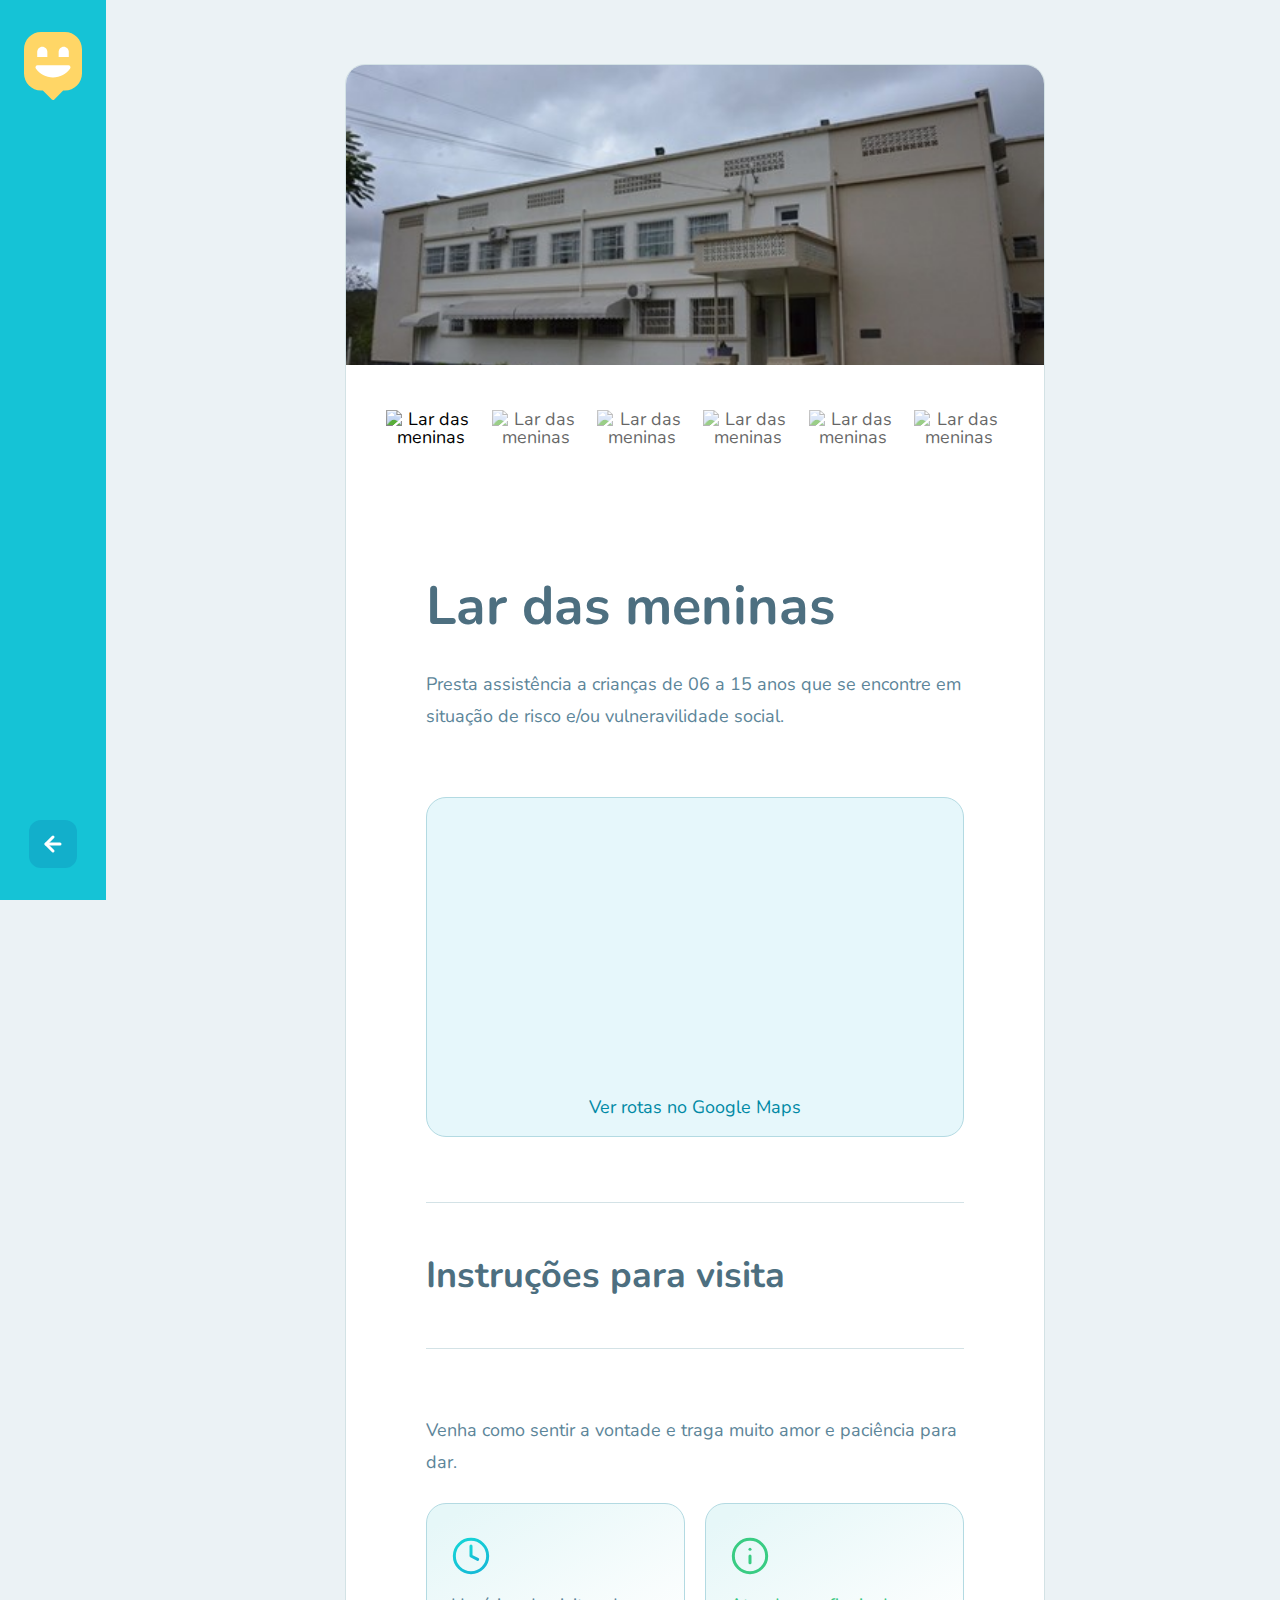
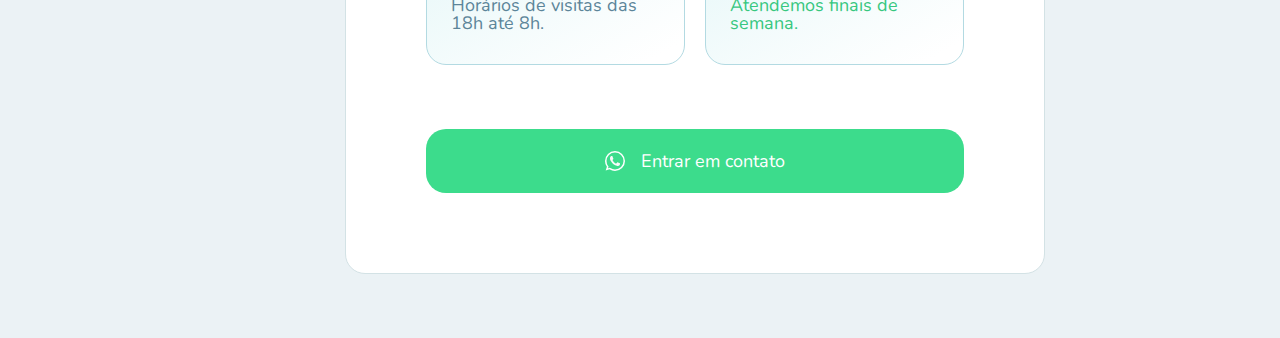
==== orphanage.html @ 16597db3 "Projeto criado" ====
<!DOCTYPE html>
<html lang="pt_BR">

<head>
  <meta charset="UTF-8" />
  <meta name="viewport" content="width=device-width, initial-scale=1.0" />
  <title>Lar das meninas | happy</title>

  <link rel="stylesheet" href="https://unpkg.com/leaflet@1.7.1/dist/leaflet.css"
    integrity="sha512-xodZBNTC5n17Xt2atTPuE1HxjVMSvLVW9ocqUKLsCC5CXdbqCmblAshOMAS6/keqq/sMZMZ19scR4PsZChSR7A=="
    crossorigin="" />

  <script src="https://unpkg.com/leaflet@1.7.1/dist/leaflet.js"
    integrity="sha512-XQoYMqMTK8LvdxXYG3nZ448hOEQiglfqkJs1NOQV44cWnUrBc8PkAOcXy20w0vlaXaVUearIOBhiXZ5V3ynxwA=="
    crossorigin=""></script>

  <link rel="icon" href="./public/images/logo-icon.png" />

  <link rel="stylesheet" href="./public/css/main.css" />
  <link rel="stylesheet" href="./public/css/animation.css" />
  <link rel="stylesheet" href="./public/css/page-orphanage.css" />



  <link href="https://fonts.googleapis.com/css2?family=Nunito:wght@400;600;700;800&display=swap" rel="stylesheet" />
</head>

<body>
  <div id="page-orphanage">
    <aside class="animate-right sidebar">

      <img src="./public/images/map-marker.svg" alt="Happy">

      <footer>

        <button onclick="history.back()">
          <img src="./public/images/arrow-back.svg" alt="Voltar">

        </button>

      </footer>

    </aside>


    <main class="animate-appear with-sidebar">
      <div class="orphanage-details">
        <img src="./public/images/home.jpg" alt="Lar das meninas" />

        <div class="images">

          <button onclick="selectImage(event)" class="active" type="button">
            <img src="https://source.unsplash.com/random?id=1" alt="Lar das meninas" />
          </button>

          <button onclick="selectImage(event)" type="button">
            <img src="https://source.unsplash.com/random?id=2" alt="Lar das meninas" />
          </button>

          <button onclick="selectImage(event)" type="button">
            <img src="https://source.unsplash.com/random?id=3" alt="Lar das meninas" />
          </button>

          <button onclick="selectImage(event)" type="button">
            <img src="https://source.unsplash.com/random?id=4" alt="Lar das meninas" />
          </button>

          <button onclick="selectImage(event)" type="button">
            <img src="https://source.unsplash.com/random?id=5" alt="Lar das meninas" />
          </button>

          <button onclick="selectImage(event)" type="button">
            <img src="https://source.unsplash.com/random?id=6" alt="Lar das meninas" />
          </button>
        </div>

        <div class="orphanage-details-content">
          <h1>Lar das meninas</h1>

          <p>
            Presta assistência a crianças de 06 a 15 anos que se encontre em
            situação de risco e/ou vulneravilidade social.
          </p>

          <div class="map-container">
            <div id="mapid"></div>
            <footer>
              <a href=""> Ver rotas no Google Maps</a>
            </footer>
          </div>

          <hr />

          <h2>Instruções para visita</h2>

          <hr />

          <p>
            Venha como sentir a vontade e traga muito amor e paciência para
            dar.
          </p>

          <div class="open-details">
            <div class="hour">
              <img src="./public/images/clock.svg" alt="Horários" />
              Horários de visitas das 18h até 8h.
            </div>
            <div class="open-on-weekends">
              <img src="./public/images/info.svg" alt="Informações" />
              Atendemos finais de semana.
            </div>
          </div>

          <button class="primary-button" type="button">
            <img src="./public/images/whatsapp.svg" alt="Chamar no whatsapp" />
            Entrar em contato
          </button>
        </div>
      </div>
    </main>
  </div>

  <script src="./public/scripts/page-orphanage.js"></script>
</body>

</html>
---- public/css/main.css ----
*{
    margin:0;
    padding: 0;
    box-sizing: border-box;
}

body{
    height: 100vh;
    color: white;
    background: #EBF2F5;

    
}
:root {
    font-size: 62.5%;
}

body, input, button, textarea{
    font:  400 1.8rem/1 "nunito", sans-serif;
}
---- public/css/animation.css ----
@keyframes up {
  from {
    opacity: 0;
    transform: translateY(16px);
  }

  to {
    opacity: 1;
    transform: translateY(0);
  }
}
@keyframes right{
    from {
         transform: translateX(-100%);

    }
    to {
        transform: translateX(0);
    }
}

@keyframes appear{
  from {
    opacity: 0;

  }
   to {
     opacity: 1;
   }
} 

.animate-up {
  animation-name: up;
  animation-duration: 300ms;
  animation-fill-mode: backwards;
}

.animate-right {
    animation-name: right;
    animation-duration: 300ms; 
}

.animate-appear{
  animation-name: appear;
  animation-duration: 300ms; 
  animation-fill-mode: backwards;


}
---- public/css/page-orphanage.css ----
#page-orphanage{
    display: flex;
    min-height: 100vh;
}

aside.sidebar {
    position: fixed;
    height: 100%;
    padding:  32px 24px; /*3.2rem 2.4rem*/
    background: #15C3D6;
    display: flex;
    flex-direction: column;
    justify-content: space-between;
    align-items: center;
}

.with-sidebar {
    padding-left: 110px;
}

main{
    flex: 1;
}

aside.sidebar footer button{
    width: 48px;
    height: 48px;
    border: none;
    background: #12AFCB;
    cursor: pointer;
    display: flex;
    align-items: center;
    justify-content: center;
    transition: background-color 0.2s;
    border-radius: 25%;

}

aside.sidebar footer button:hover {
    background: #17D6EB;
}

.orphanage-details{
    width: 70rem;
    margin: 6.4rem auto;
    background: white;
    border: 1px solid #D3E2E5 ;

    border-radius: 2rem;
    overflow: hidden;

}

.orphanage-details > img {
     width: 100%;
     height: 30rem;
     object-fit: cover;

} 
.images{
    display: grid;
    grid-template-columns: repeat(6, 1fr);
    column-gap: 1.6rem;
    margin: 16px 40px 0;


}
.images button{
    border: 0;
    background: none;
    height: 8.8rem;
    cursor: pointer;
    border-radius: 2rem;
    overflow: hidden;
    opacity: 0.6;
    transition: opacity 0.2s;
}

.images button:hover,
.images button.active{
    opacity: 1;
}

.images button img{
    width: 100%;
    height: 8.8rem;
    object-fit: cover;
}


/*orphanage-details-content*/

.orphanage-details-content{
    padding: 8rem;


}

.orphanage-details-content h1{
    color: #4d6f80;
    font-size: 5.4rem;
    line-height: 2;
    margin-bottom: 0.8rem;
}

.orphanage-details-content p {
    line-height: 1.8;
    color: #5c8599;
}

/*MAPA*/

.map-container {
   margin-top: 6.4rem;
   background: #e6f7fb;
   border: 1px solid #b3dae2;
   border-radius: 2rem;

}

#mapid{
    width: 100%;
    height: 28rem;
}

.map-container footer{
    padding: 2rem 0;
    text-align: center;
}

.map-container footer a {
    color: #0089a5;
    text-decoration: none;
}

.map-container .leaflet-container{
    border-bottom: 1px solid #dde3f0;
    border-radius: 2rem;
}

.orphanage-details-content hr{
    width: 100%;
    height: 1px;
    border: 0;
    background: #d3e2e6;
    margin: 6.5rem 0;
}


.orphanage-details-content h2{
    font-size: 3.6rem;
    line-height: 1.5rem;
    color: #4d6f80;
}

.open-details{
    margin-top: 2.4rem;
    display: grid;
    grid-template-columns: 1fr 1fr;
    column-gap: 2rem;

}

.open-details div{
    padding: 3.2rem 2.4rem;

}


.open-details img{
    display: block;
    margin-bottom: 2rem;
}

.open-details .hour{
    background: linear-gradient(149.97deg, #e6f7f8 8.13%, #FFFFFF 92.67%);
    border: 1px solid #B3DAE2;
    border-radius: 20px;
    color: #5c8599;


}

.open-details .open-on-weekends{
    background: linear-gradient(149.97deg, #e6f7f8 8.13%, #FFFFFF 92.67%);
    border: 1px solid #B3DAE2;
    border-radius: 20px;
    color: #37c77f;
}

.primary-button{
    margin-top: 6.4rem;
    width: 100%;
    height: 6.4rem;
    border: 0;
    cursor: pointer;
    background: #3cdc8c;
    border-radius: 2rem;
    color: white;
    display: flex;
    align-items: center;
    justify-content: center;
    transition: background-color .2s;

}

.primary-button:hover{
    background: #36cf82;
}


.primary-button img{
    margin-right: 1.6rem;
}
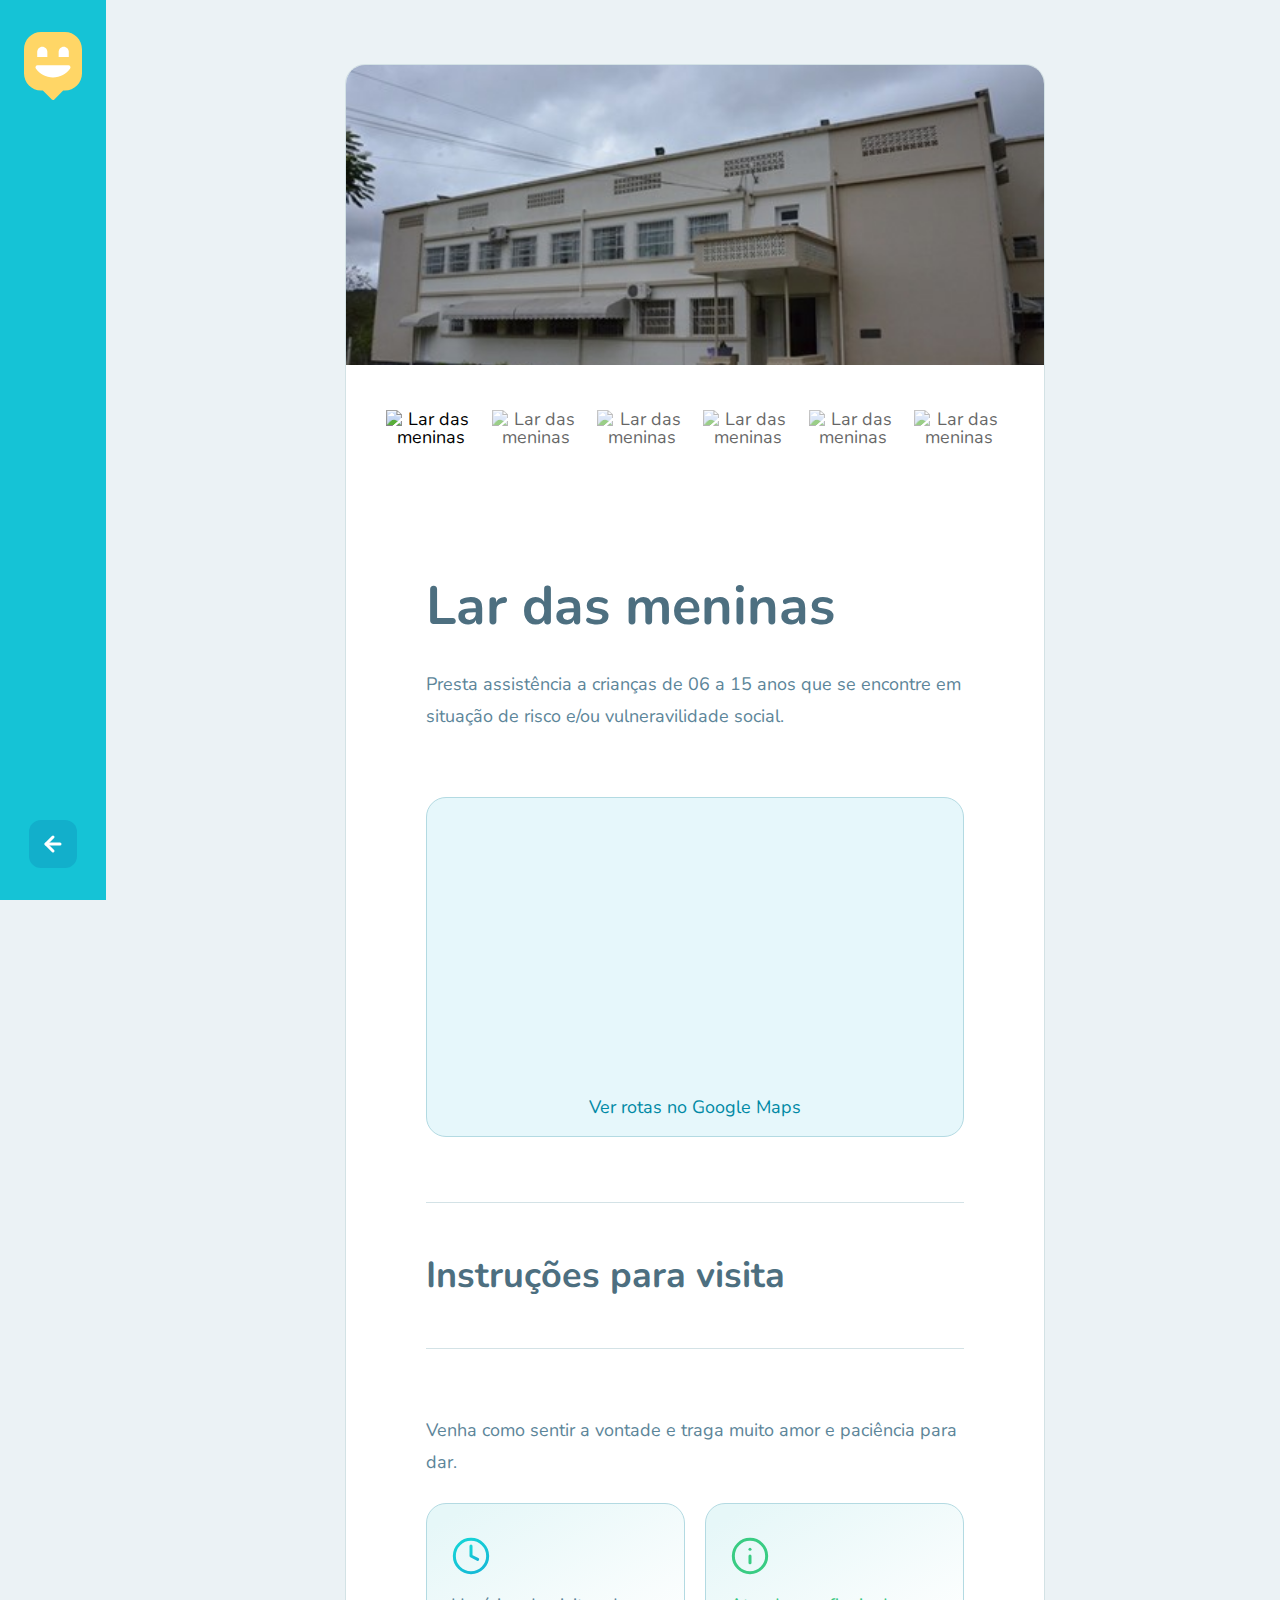
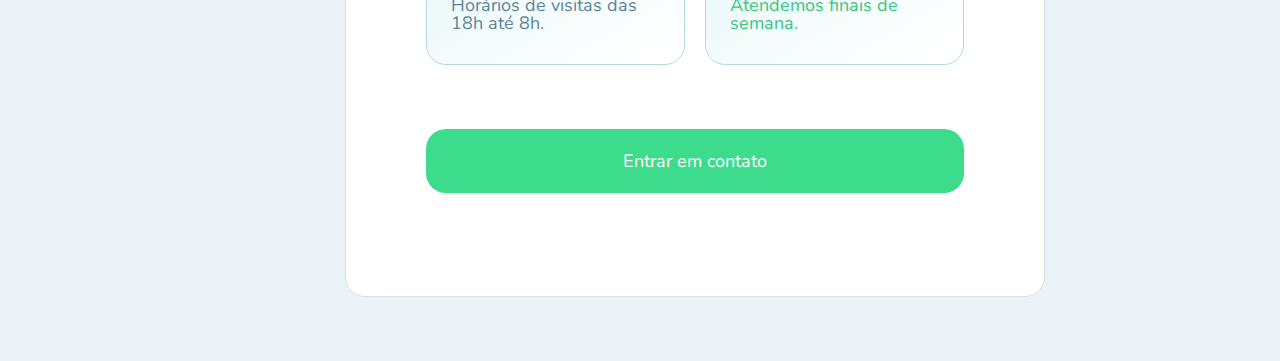
==== commit 111c9b8b: "Ajuste em links" ====
--- a/orphanage.html
+++ b/orphanage.html
@@ -85,7 +85,7 @@
           <div class="map-container">
             <div id="mapid"></div>
             <footer>
-              <a href=""> Ver rotas no Google Maps</a>
+              <a href="./orphanages.html"> Ver rotas no Google Maps</a>
             </footer>
           </div>
 
@@ -111,9 +111,9 @@
             </div>
           </div>
 
-          <button class="primary-button" type="button">
+          <a id="whatsapp" target="_blank" href="https://web.whatsapp.com/send?phone=+5562991396080"><button class="primary-button" type="button">Entrar em contato</button></a>
             <img src="./public/images/whatsapp.svg" alt="Chamar no whatsapp" />
-            Entrar em contato
+          
           </button>
         </div>
       </div>
--- a/public/css/page-orphanage.css
+++ b/public/css/page-orphanage.css
@@ -1,6 +1,10 @@
 #page-orphanage{
     display: flex;
     min-height: 100vh;
+}
+
+#whatsapp{
+    text-decoration: none;
 }
 
 aside.sidebar {
